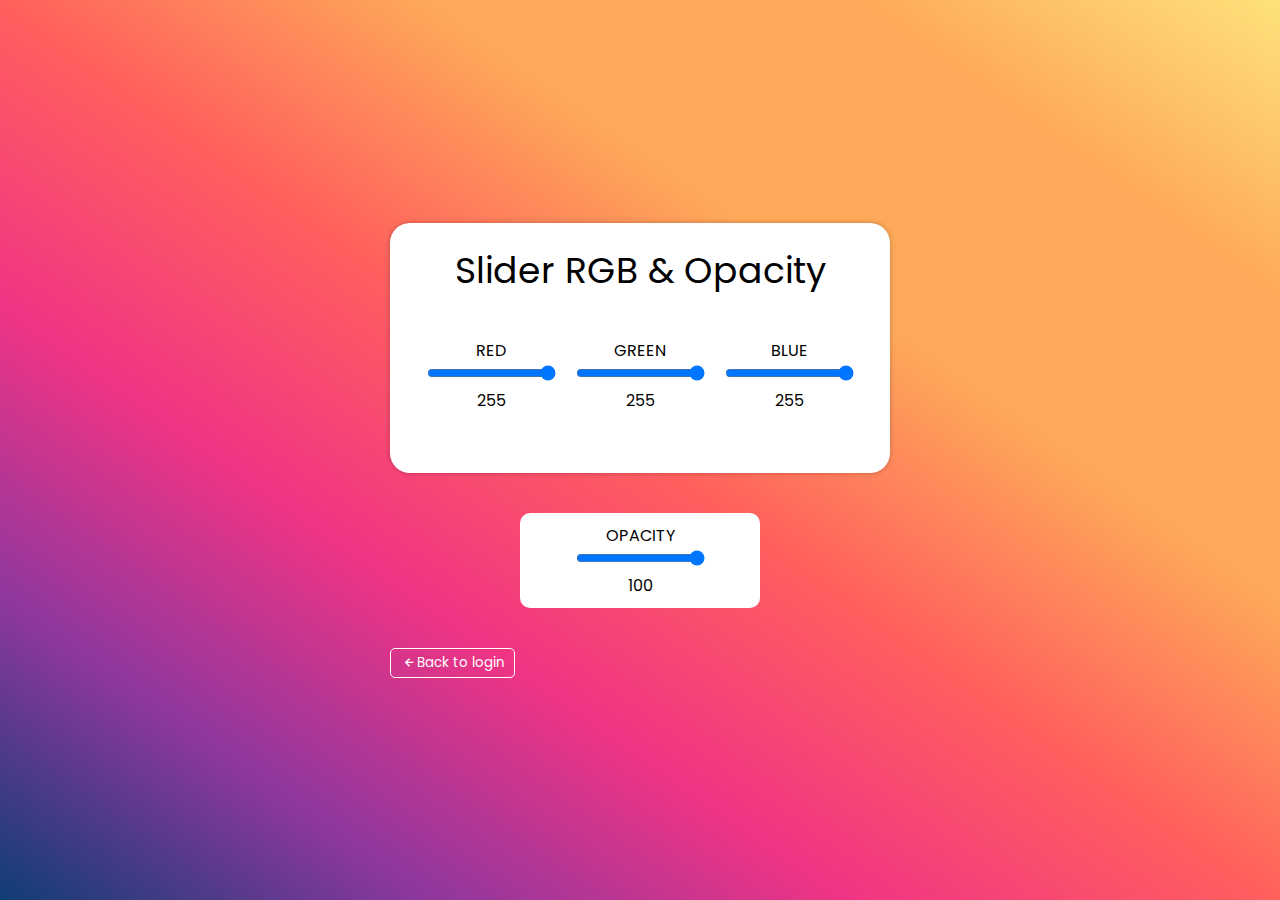
==== home/index.html @ 438fce87 "upadte firebase" ====
<!DOCTYPE html>
<html lang="en">
<head>
    <meta charset="UTF-8">
    <meta name="viewport" content="width=device-width, initial-scale=1.0">
    <title>Home</title>
    <link rel="stylesheet" href="style.css">
    <link rel="stylesheet" href="https://unpkg.com/boxicons@2.1.4/css/boxicons.min.css">
</head>
<body>
    <div class="container">
        <div class="box" id="box">
            <p class="heading">Slider RGB & Opacity</p>
                <div class="color-box">
                    <div class="color-setup">
                        <p>RED</p>
                        <input id="input-red" oninput="merah()" type="range" value="255" min="0" max="255"> <p id="red-value">255</p>
                    </div>

                    <div class="color-setup">
                        <p>GREEN</p>
                        <input id="input-green" oninput="hijau()" type="range" value="255" min="0" max="255">
                        <p id="green-value">255</p>
                    </div>

                    <div class="color-setup">
                        <p>BLUE</p>
                        <input id="input-blue" oninput="biru()" type="range" value="255" min="0" max="255"> <p id="blue-value">255</p>
                    </div>
                </div>
        </div>
        <div class="opacity-setup">
            <p>OPACITY</p>
            <input id="input-alpha" oninput="transparansi()" type="range" value="100" min="0" max="100"> <p id="alpha-value">100</p>
        </div>
        
        <button onclick="pindahHal()" type="button" class="back">
            <i class='bx bx-left-arrow-alt'></i> 
            <span>Back to login</span> </button>
        
    </div>
    <script src="script.js"></script>
</body>
</html>
---- home/style.css ----
@import url('https://fonts.googleapis.com/css2?family=Open+Sans&family=Poppins:wght@300;400;500;600;700;800;900&display=swap');


* {
    margin: 0;
    padding: 0;
    box-sizing: border-box;
    font-family: 'Poppins', sans-serif;
}

body {
    display: flex;
    justify-content: center;
    align-items: center;
    min-height: 100vh;
    background-image: linear-gradient(to right top, #0F3D76, #8D379E, #F13484, #FF605D, #FEA959, #FEA959, #FEE27A);
}

.container {
    width: 500px;
    background: rgba(9, 121, 5, 0);
    
    border: none;
}

.box {
    margin: auto;
    text-align: center; background-color: #ffffff;
    padding: 20px 20px 40px;
    border-radius: 20px;
    box-shadow: 0 0 5px rgba(0, 0, 0, 0.26);
}

.heading {
    padding-bottom: 20px;
    color: rgb(0, 0, 0);
    font-size: 36px;
}

.color-box {
    background: rgba(255, 0, 0, 0);
    display: flex;
    justify-content: center;
    gap: 20px;
    padding: 20px;
}

.opacity-setup {
    text-align: center;
    margin: 40px 130px;
    padding: 10px;
    background: rgb(255, 255, 255);
    border-radius: 10px;
}

/* .btn-back {
    display: flex;
    background-color: rgba(255, 0, 0, 0.719);
} */

.back {
    display: flex;
    justify-content: center;
    align-items: center;
    color: white;
    width: 125px;
    height: 30px;
    border-radius: 5px;
    border: 1px solid white;
    background-color: transparent;
    cursor: pointer;
}

.back:hover {
    background-color:red;
    transition: 0.5s;
}

.back i {
    font-size: 15px;
    left: 1px;
    bottom: 4.5px;
    
}

.back:hover i {
    transition: 0.3s;
    transform: translateX(-5px);
    
}
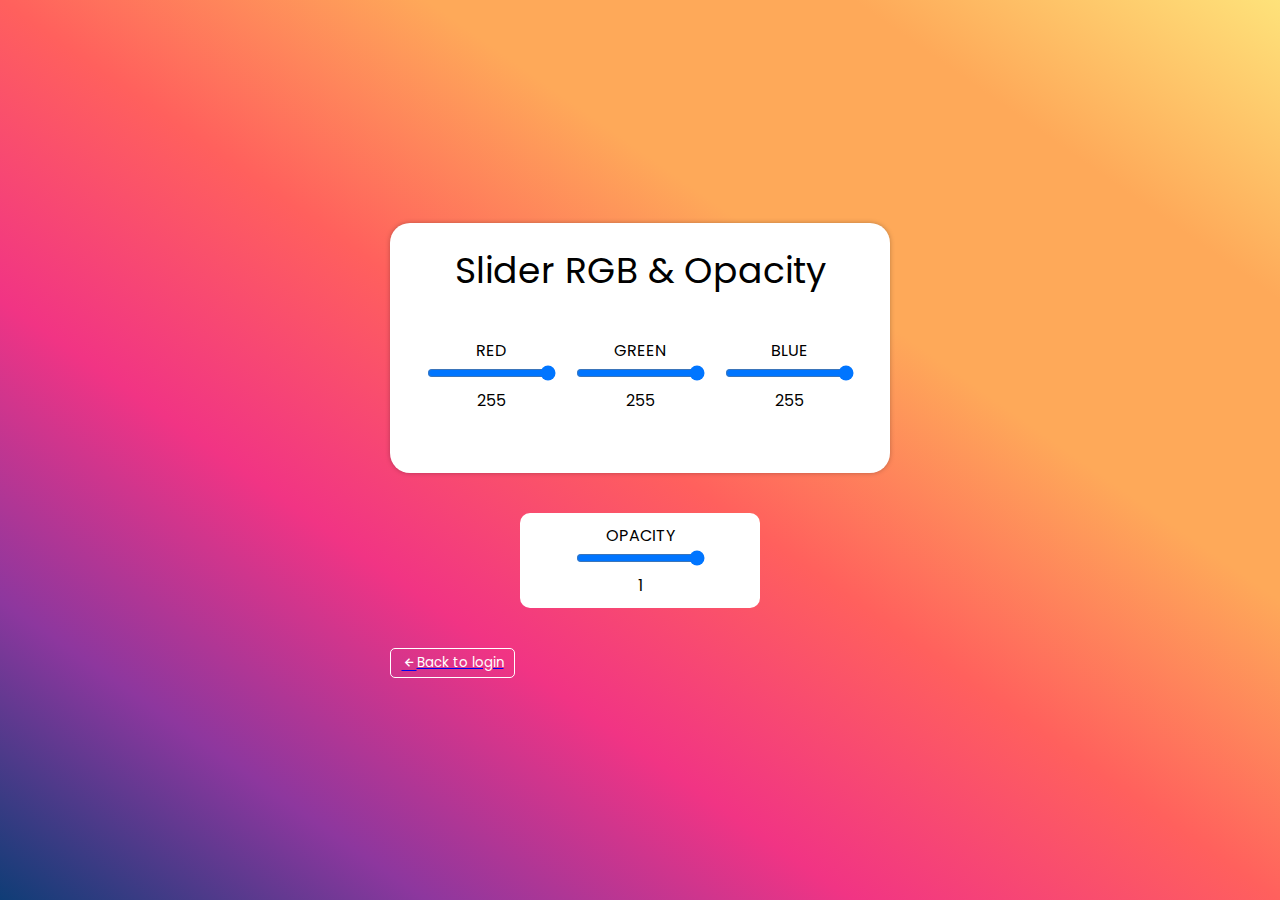
==== commit f6f908fc: "upadte firebase" ====
--- a/home/index.html
+++ b/home/index.html
@@ -3,7 +3,7 @@
 <head>
     <meta charset="UTF-8">
     <meta name="viewport" content="width=device-width, initial-scale=1.0">
-    <title>Home</title>
+    <title>RGB Slider</title>
     <link rel="stylesheet" href="style.css">
     <link rel="stylesheet" href="https://unpkg.com/boxicons@2.1.4/css/boxicons.min.css">
 </head>
@@ -31,13 +31,14 @@
         </div>
         <div class="opacity-setup">
             <p>OPACITY</p>
-            <input id="input-alpha" oninput="transparansi()" type="range" value="100" min="0" max="100"> <p id="alpha-value">100</p>
+            <input id="input-alpha" oninput="transparansi()" type="range" value="1" min="0" max="1" step=".01"> <p id="alpha-value">1</p>
         </div>
         
-        <button onclick="pindahHal()" type="button" class="back">
+        <a href="/">
+        <button class="back">
             <i class='bx bx-left-arrow-alt'></i> 
             <span>Back to login</span> </button>
-        
+        </a>
     </div>
     <script src="script.js"></script>
 </body>
